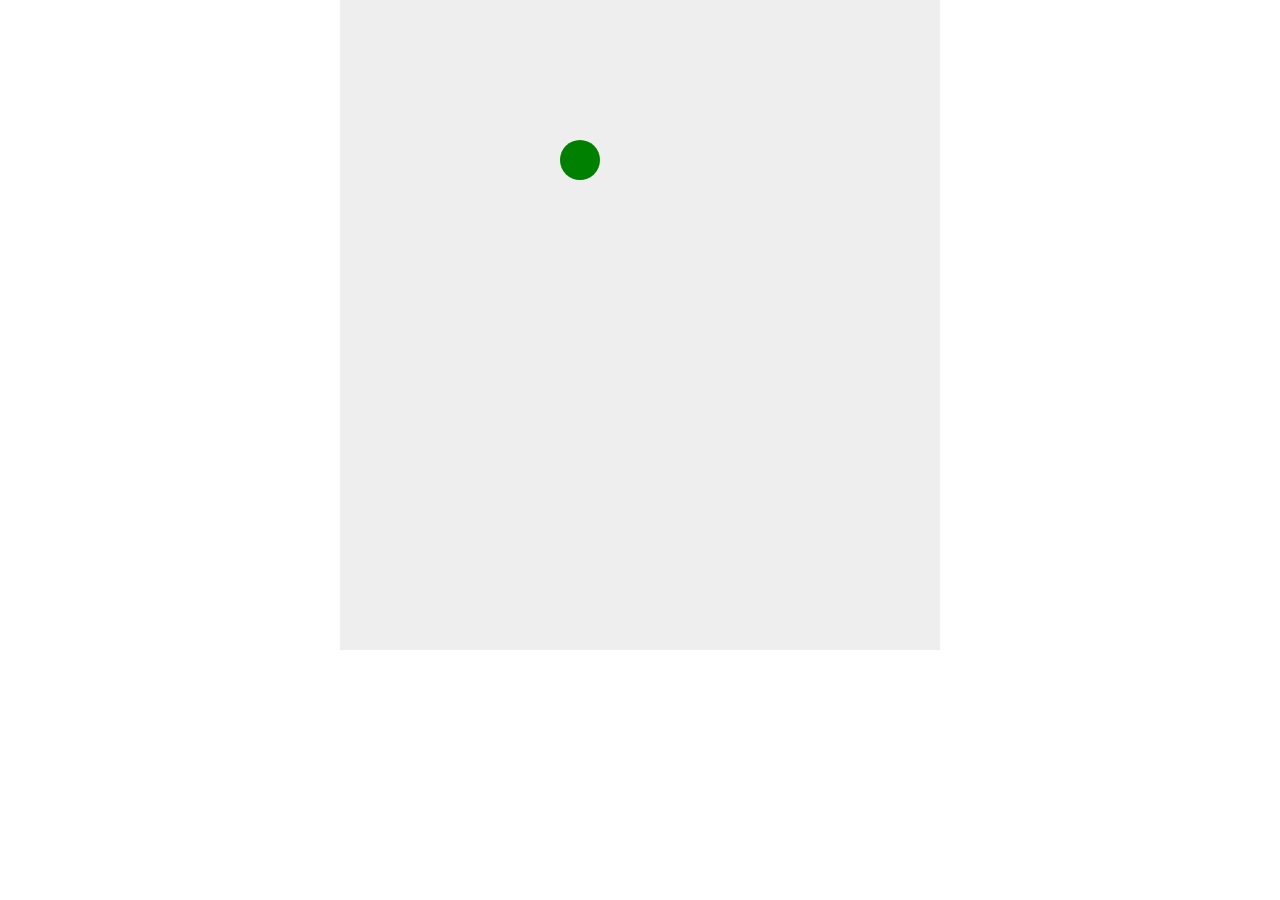
==== canvas.html @ 6564a07e "barebones canvas" ====
<!DOCTYPE html>
<html>
<head>
    <meta charset="utf-8" />
    <title>Gamedev Canvas</title>
    <style>
        * { padding: 0; margin: 0; }
        canvas { background: #eee; display: block; margin: 0 auto; }
    </style>
</head>
<body>

<canvas id="myCanvas" width="600" height="650"></canvas>

<script>
    var canvas = document.getElementById("myCanvas");
    var ctx = canvas.getContext("2d");


    ctx.beginPath();
    ctx.arc(240, 160, 20, 0, Math.PI*2, false);
    ctx.fillStyle = "green";
    ctx.fill();
    ctx.closePath();

</script>

</body>
</html>
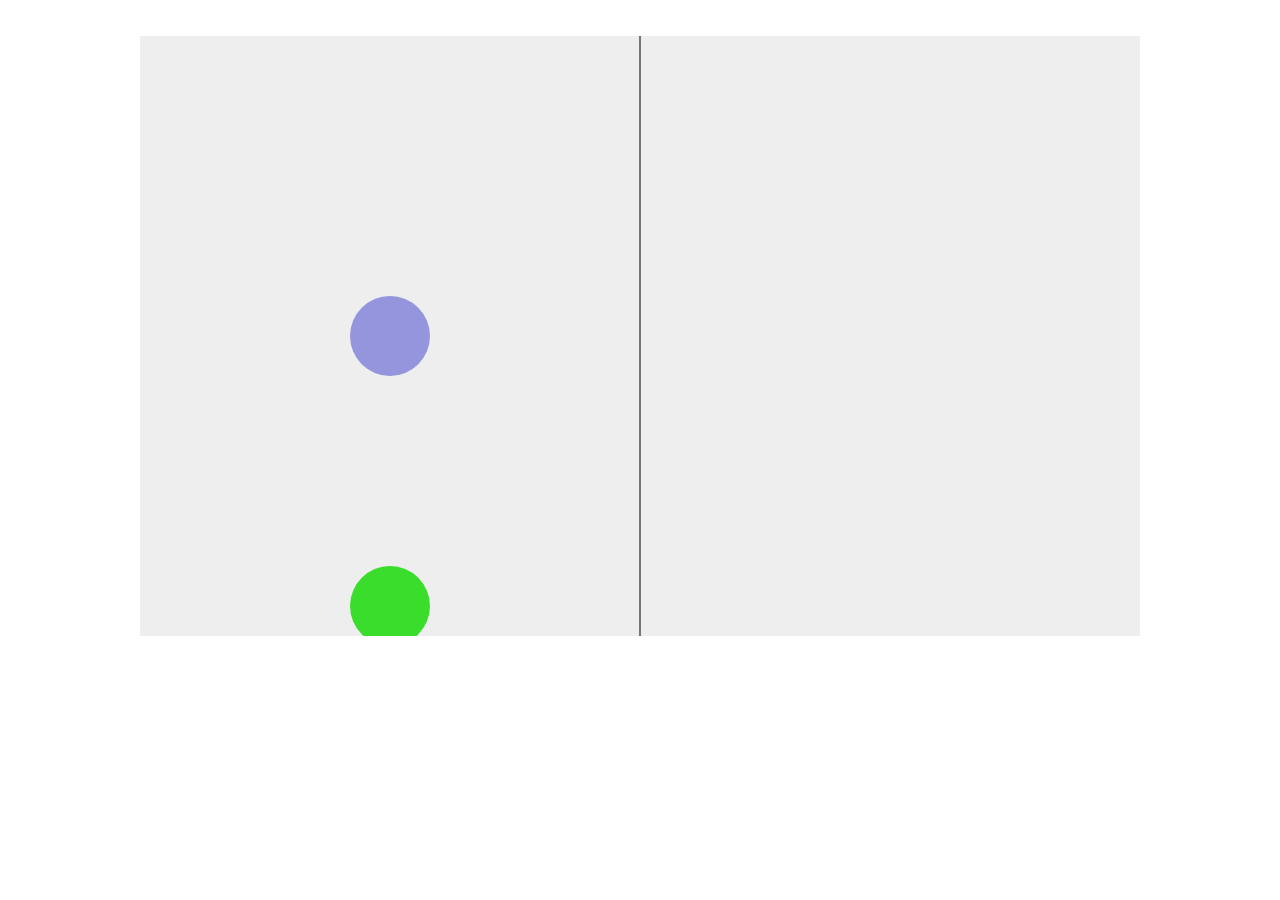
==== commit bfc540fe: "player 1 movement completed!" ====
--- a/canvas.html
+++ b/canvas.html
@@ -9,21 +9,283 @@
     </style>
 </head>
 <body>
-
-<canvas id="myCanvas" width="600" height="650"></canvas>
+<br>
+<br>
+<canvas id="myCanvas" width="1000" height="600"></canvas>
 
 <script>
     var canvas = document.getElementById("myCanvas");
     var ctx = canvas.getContext("2d");
 
-
-    ctx.beginPath();
-    ctx.arc(240, 160, 20, 0, Math.PI*2, false);
-    ctx.fillStyle = "green";
-    ctx.fill();
-    ctx.closePath();
-
+    var x = canvas.width/2;
+    var y = canvas.height-30;
+    var dx = -1;
+    var dy = -1;
+    var ballRadius = 10;
+
+    //// PLAYER 1 VARIABLES/////////////
+    var x1 = canvas.width/4;
+    var y1 = canvas.height/2;
+    var dx1 = 0;
+    var dy1 = 0;
+    var player1radius = 40; //size of player 1
+    var upPressed1 = false;
+    var downPressed1 = false;
+    var leftPressed1 = false;
+    var rightPressed1 = false;
+    var player1moveSpeedVertical = 0;
+    var player1moveSpeedHorizontal = 0;
+    var player1charge = 0;
+    ////////////////////////////////////
+
+    //// PLAYER 2 VARIABLES ////////////
+    var x2 = canvas.width/4;
+    var y2 = canvas.height-30;
+    var dx2 = -1;
+    var dy2 = -1;
+    var player2radius = 40; //size of player 2
+    var upPressed2 = false;
+    var downPressed2 = false;
+    var leftPressed2 = false;
+    var rightPressed2 = false;
+    var player2moveSpeedVertical = 0;
+    var player2moveSpeedHorizontal = 0;
+    ////////////////////////////////////
+
+    /**
+     * Draws the Line separating each half of the playing area
+     */
+    function drawMiddleLine() {
+        ctx.beginPath();
+        ctx.moveTo(canvas.width/2,0);
+        ctx.lineTo(canvas.width/2,canvas.height);
+        ctx.stroke();
+    }
+
+
+    /**
+     * Draws player 1 to the canvas
+     */
+    function drawPlayer1() {
+        ctx.beginPath();
+        ctx.arc(x1, y1, player1radius, 0, Math.PI*2);
+        ctx.fillStyle = "#9495DD";
+        ctx.fill();
+        ctx.closePath();
+    }
+
+    /**
+     * Draws player 2 to the canvas
+     */
+    function drawPlayer2() {
+        ctx.beginPath();
+        ctx.arc(x2, y2, player2radius, 0, Math.PI*2);
+        ctx.fillStyle = "#3add2b";
+        ctx.fill();
+        ctx.closePath();
+    }
+
+    //delete this eventually. reference right now
+    function drawBall() {
+        ctx.beginPath();
+        ctx.arc(x, y, ballRadius, 0, Math.PI*2);
+        ctx.fillStyle = "#0095DD";
+        ctx.fill();
+        ctx.closePath();
+    }
+
+    //delete this eventually. reference for right now
+    function drawPaddle() {
+        ctx.beginPath();
+        ctx.rect(paddleX, canvas.height-paddleHeight, paddleWidth, paddleHeight);
+        ctx.fillStyle = "#0095DD";
+        ctx.fill();
+        ctx.closePath();
+    }
+
+
+    /**
+     * Clears the canvas then redraws the game state
+     */
+    function draw() {
+        ctx.clearRect(0, 0, canvas.width, canvas.height); //clears canvas for a complete redraw
+        drawMiddleLine();
+        drawPlayer1();
+        drawPlayer2();
+        x1 += dx1;
+        y1 += dy1;
+
+
+
+        //player 1 collisions
+        if(x1 + dx1 > canvas.width/2 - player1radius || x1 + dx1 < player1radius) {
+            dx1 = -dx1;
+        }
+        if(y1 + dy1 > canvas.height - player1radius || y1 + dy1 < player1radius) {
+            dy1 = -dy1;
+        }
+
+
+
+
+        //Sets player 1 charge up or down. TODO: THIS WILL HANDLE SHOOTING POWER?
+        if(upPressed1) {
+            if (player1charge < 40) {
+                player1charge += 1;
+            }
+        }
+        else if(downPressed1) {
+            if (player1charge < 40) {
+                player1charge += 1;
+            }
+        }
+        //Moves Player 1 LEFT or RIGHT
+        if(leftPressed1) {
+            if (player1charge < 40) {
+                player1charge += 1;
+            }
+        }
+        else if(rightPressed1) {
+            if (player1charge < 40) {
+                player1charge += 1;
+            }
+        }
+
+        //Moves Player 2 UP or DOWN
+        if(upPressed2) {
+            y2 -= 1;
+        }
+        else if(downPressed2) {
+            y2 += 1;
+        }
+        //Moves Player 2 LEFT or RIGHT
+        if(leftPressed2) {
+            x2 -= 1;
+        }
+        else if(rightPressed2) {
+            x2 += 1;
+        }
+
+    }
+
+    //even listeners for key inputs
+    document.addEventListener("keydown", keyDownHandler, false);
+    document.addEventListener("keyup", keyUpHandler, false);
+
+    //Key press listener
+    function keyDownHandler(e) {
+        // key => W  --- PLAYER 1
+        if(e.keyCode == 87) {
+            upPressed1 = true;
+            console.log("W Pressed");
+        }
+        // key => S  --- PLAYER 1
+        else if(e.keyCode == 83) {
+            downPressed1 = true;
+            console.log("S Pressed");
+        }
+        // key => A  --- PLAYER 1
+        else if(e.keyCode == 65) {
+            leftPressed1 = true;
+            console.log("A Pressed");
+        }
+        // key => D  --- PLAYER 1
+        else if(e.keyCode == 68) {
+            rightPressed1 = true;
+            console.log("D Pressed");
+        }
+        // key => Up Arrow  --- PLAYER 2
+        if(e.keyCode == 38) {
+            upPressed2 = true;
+            console.log("Up Arrow Pressed");
+        }
+        // key => Down Arrow  --- PLAYER 2
+        else if(e.keyCode == 40) {
+            downPressed2 = true;
+            console.log("Down Arrow Pressed");
+        }
+        // key => Left Arrow  --- PLAYER 2
+        else if(e.keyCode == 37) {
+            leftPressed2 = true;
+            console.log("Left Arrow Pressed");
+        }
+        // key => Right Arrow  --- PLAYER 2
+        else if(e.keyCode == 39) {
+            rightPressed2 = true;
+            console.log("Right Arrow Pressed");
+        }
+    }
+
+    //Key release listener
+    function keyUpHandler(e) {
+        // key => W  --- PLAYER 1
+        if(e.keyCode == 87) {
+            upPressed1 = false;
+            player1moveSpeedVertical = player1charge / 10;
+            console.log("Player 1 charge: " + player1charge);
+            console.log("player 1 move sp Vertical: " + player1moveSpeedVertical);
+            if (dy1 < 3) {
+                dy1 = dy1 + player1moveSpeedVertical;
+            }
+            player1charge = 0;
+        }
+        // key => S  --- PLAYER 1
+        else if(e.keyCode == 83) {
+            downPressed1 = false;
+            player1moveSpeedVertical = player1charge / 10;
+            console.log("Player 1 charge: " + player1charge);
+            console.log("player 1 move speed: " + player1moveSpeedVertical);
+            if (dy1 < 3) {
+                dy1 = dy1 - player1moveSpeedVertical;
+            }
+            player1charge = 0;
+        }
+        // key => A  --- PLAYER 1
+        else if(e.keyCode == 65) {
+            leftPressed1 = false;
+            player1moveSpeedHorizontal = player1charge / 10;
+            console.log("Player 1 charge: " + player1charge);
+            console.log("player 1 move sp Horizontal: " + player1moveSpeedHorizontal);
+            if (dx1 < 3) {
+                dx1 = dx1 + player1moveSpeedHorizontal;
+            }
+            player1charge = 0;
+        }
+        // key => D  --- PLAYER 1
+        else if(e.keyCode == 68) {
+            rightPressed1 = false;
+            player1moveSpeedHorizontal = player1charge / 10;
+            console.log("Player 1 charge: " + player1charge);
+            console.log("player 1 move sp Horizontal: " + player1moveSpeedHorizontal);
+            if (dx1 < 3) {
+                dx1 = dx1 - player1moveSpeedHorizontal;
+            }
+            player1charge = 0;
+        }
+        // key => Up Arrow  --- PLAYER 2
+        if(e.keyCode == 38) {
+            upPressed2 = false;
+        }
+        // key => Down Arrow  --- PLAYER 2
+        else if(e.keyCode == 40) {
+            downPressed2 = false;
+        }
+        // key => Left Arrow  --- PLAYER 2
+        else if(e.keyCode == 37) {
+            leftPressed2 = false;
+        }
+        // key => Right Arrow  --- PLAYER 2
+        else if(e.keyCode == 39) {
+            rightPressed2 = false;
+        }
+
+
+    }
+
+    setInterval(draw, 20); //call the draw() function every 1 ms
 </script>
+
+
 
 </body>
 </html>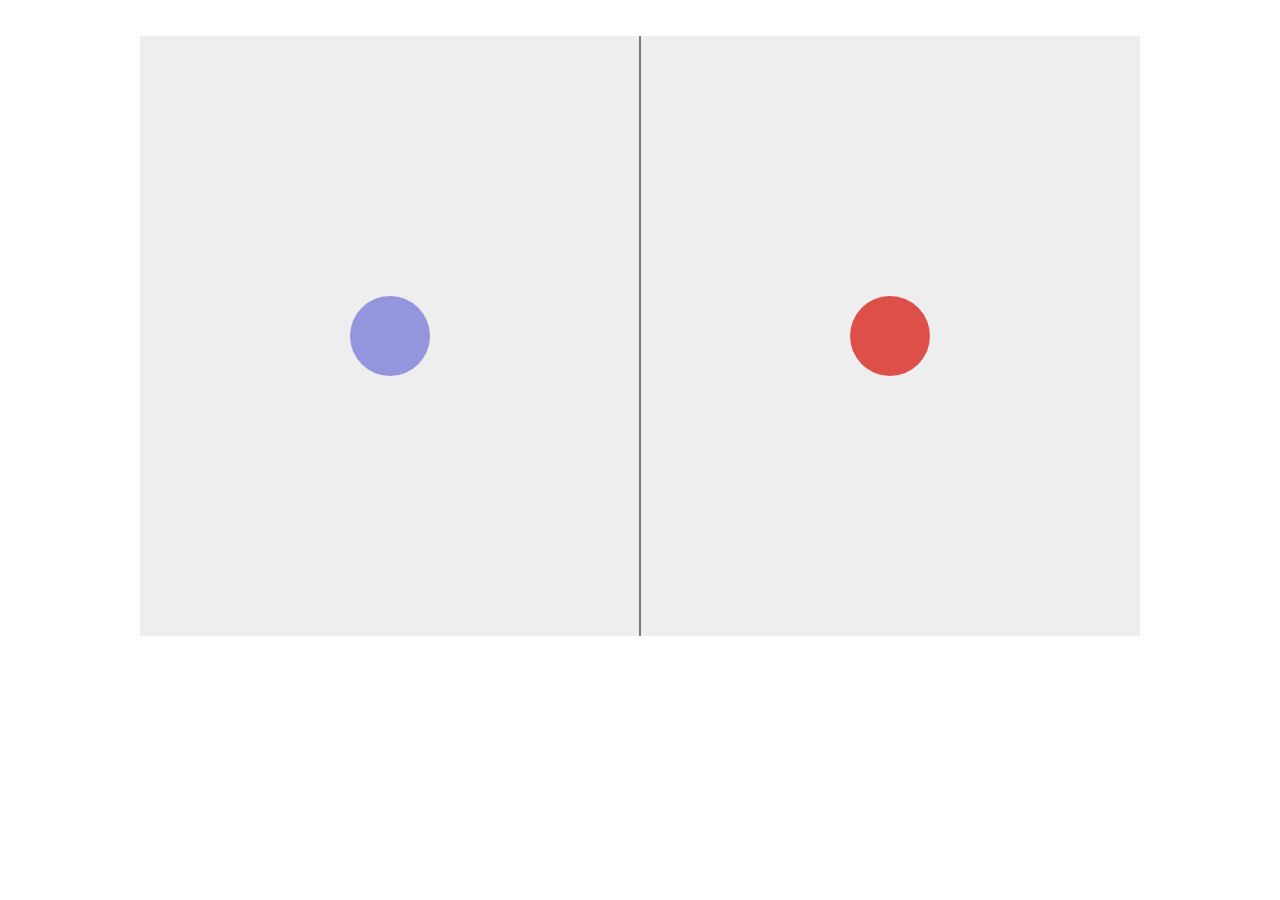
==== commit 1fd4d09d: "players now shrink when they shoot depending on how much they charge up. players also now grow over " ====
--- a/canvas.html
+++ b/canvas.html
@@ -17,11 +17,7 @@
     var canvas = document.getElementById("myCanvas");
     var ctx = canvas.getContext("2d");
 
-    var x = canvas.width/2;
-    var y = canvas.height-30;
-    var dx = -1;
-    var dy = -1;
-    var ballRadius = 10;
+    var waves = [];
 
     //// PLAYER 1 VARIABLES/////////////
     var x1 = canvas.width/4;
@@ -39,10 +35,10 @@
     ////////////////////////////////////
 
     //// PLAYER 2 VARIABLES ////////////
-    var x2 = canvas.width/4;
-    var y2 = canvas.height-30;
-    var dx2 = -1;
-    var dy2 = -1;
+    var x2 = canvas.width * 0.75;
+    var y2 = canvas.height/2;
+    var dx2 = 0;
+    var dy2 = 0;
     var player2radius = 40; //size of player 2
     var upPressed2 = false;
     var downPressed2 = false;
@@ -50,6 +46,7 @@
     var rightPressed2 = false;
     var player2moveSpeedVertical = 0;
     var player2moveSpeedHorizontal = 0;
+    var player2charge = 0;
     ////////////////////////////////////
 
     /**
@@ -80,42 +77,103 @@
     function drawPlayer2() {
         ctx.beginPath();
         ctx.arc(x2, y2, player2radius, 0, Math.PI*2);
-        ctx.fillStyle = "#3add2b";
+        ctx.fillStyle = "#dd504a";
         ctx.fill();
         ctx.closePath();
     }
 
-    //delete this eventually. reference right now
-    function drawBall() {
-        ctx.beginPath();
-        ctx.arc(x, y, ballRadius, 0, Math.PI*2);
-        ctx.fillStyle = "#0095DD";
-        ctx.fill();
-        ctx.closePath();
-    }
-
-    //delete this eventually. reference for right now
-    function drawPaddle() {
-        ctx.beginPath();
-        ctx.rect(paddleX, canvas.height-paddleHeight, paddleWidth, paddleHeight);
-        ctx.fillStyle = "#0095DD";
-        ctx.fill();
-        ctx.closePath();
-    }
-
+    /**
+     * Pass in two circles with x, y, and radius values.
+     * Determine if the two circles are colliding and return true if they are.
+     */
+    function circlesColliding(c1,c2){
+        var dx=c2.x-c1.x;
+        var dy=c2.y-c1.y;
+        var rSum=c1.r+c2.r;
+        return(dx*dx+dy*dy<=rSum*rSum);
+    }
+
+    /**
+     * Starts by looping through each wave in the wave array.
+     * sets variables for each player and the current wave.
+     * Determines if the wave has hit either play, and if it finds that it has collided with
+     * a player, remove that wave from the array and damage the player (lower their radius.)
+     * If it finds no players have been hit, then iterate through the waves again and check
+     * if the current wave is colliding with any OTHER waves.
+     * If it determines that the wave has collided with another wave, AND that it is not
+     * checking against iself, remove both waves from the waves array.
+     */
+    function playerCollisionDetection() {
+        for (c = 0; c < waves.length; c++) {
+            var player1= { x:x1, y:y1, r:player1radius };
+            var player2= { x:x2, y:y2, r:player2radius };
+            var wave = { x:waves[c].x, y:waves[c].y, r:waves[c].power };
+            if(circlesColliding(player1, wave) && waves[c].player == 2){
+                console.log("PLAYER 1 HIT!");
+                player1radius -= 5;
+                waves.splice(c, 1); //remove the wave from the array
+            }
+            if(circlesColliding(player2, wave) && waves[c].player == 1){
+                console.log("PLAYER 2 HIT!");
+                player2radius -= 5;
+                waves.splice(c, 1); //remove the wave from the array
+            }
+            for (k = 0; k < waves.length; k++) {
+                var otherWave = { x:waves[k].x, y:waves[k].y, r:waves[k].power };
+                if(circlesColliding(wave, otherWave)){
+                    if(waves[c] == waves[k]){
+                        //do nothing
+                    } else {
+                        //detected 2 waves collided. remove both waves from the waves array.
+                        console.log("Waves Collided!");
+                        var wavesToRemove = [c, k];
+                        wavesToRemove.sort();
+                        for (var i = wavesToRemove.length - 1; i >= 0; i--){
+                            waves.splice(wavesToRemove[i], 1);
+                        }
+                    }
+                }
+            }
+        }
+    }
+
+    /**
+     * Determines if a player's radius is less than 5. If player's radius is less than 5
+     * end the game and determine the other player as the winner!
+     */
+    function gameOver() {
+        if (player1radius < 5) {
+            clearInterval(gamePlay);
+            ctx.beginPath();
+            ctx.font = "16px Arial";
+            ctx.fillText("PLAYER 2 WINS!",(canvas.width/2),canvas.height/2);
+            //todo: fix this
+            ctx.closePath();
+            console.log("GAME OVER. Player 2 WINS");
+
+        }
+        if (player2radius < 5) {
+            clearInterval(gamePlay);
+            ctx.font = "16px Arial";
+            ctx.fillText("PLAYER 1 WINS!",(canvas.width/2),canvas.height/2);
+            console.log("GAME OVER. Player 1 WINS");
+        }
+    }
 
     /**
      * Clears the canvas then redraws the game state
      */
     function draw() {
+        gameOver();
         ctx.clearRect(0, 0, canvas.width, canvas.height); //clears canvas for a complete redraw
         drawMiddleLine();
         drawPlayer1();
         drawPlayer2();
+        playerCollisionDetection();
         x1 += dx1;
         y1 += dy1;
-
-
+        x2 += dx2;
+        y2 += dy2;
 
         //player 1 collisions
         if(x1 + dx1 > canvas.width/2 - player1radius || x1 + dx1 < player1radius) {
@@ -123,6 +181,57 @@
         }
         if(y1 + dy1 > canvas.height - player1radius || y1 + dy1 < player1radius) {
             dy1 = -dy1;
+        }
+
+        //player 2 collisions
+        if(x2 + dx2 < canvas.width/2 + player2radius || x2 + dx2 > canvas.width - player2radius) {
+            dx2 = -dx2;
+        }
+        if(y2 + dy2 > canvas.height - player2radius || y2 + dy2 < player2radius) {
+            dy2 = -dy2;
+        }
+
+        //DRAW THE WAVES
+        for (w = 0; w < waves.length; w++) {
+            ctx.beginPath();
+            ctx.arc(waves[w].x, waves[w].y, waves[w].power, 0, Math.PI*2);
+            if (waves[w].player == 1) {
+                ctx.fillStyle = "#1A19DD";
+            } else {
+                ctx.fillStyle = "#dd100f";
+            }
+            ctx.fill();
+            ctx.closePath();
+            waves[w].x = waves[w].x + waves[w].dx;
+            waves[w].y = waves[w].y + waves[w].dy;
+            ///////// wave collisions  with walls //////////////
+            if(waves[w].x + waves[w].dx > canvas.width- waves[w].power || waves[w].x + waves[w].dx < waves[w].power) {
+                waves[w].dx = -waves[w].dx; //reverse the dx
+                if (waves[w].power < 3) {
+                    waves.splice(w, 1); //remove the wave from the array
+                } else {
+                    waves[w].power = waves[w].power - 3;
+                    if (waves[w].player == 1) {
+                        waves[w].player = 2;
+                    } else {
+                        waves[w].player = 1;
+                    }
+                }
+            }
+            if(waves[w].y + waves[w].dy > canvas.height- waves[w].power || waves[w].y + waves[w].dy < waves[w].power) {
+                waves[w].dy = -waves[w].dy; //reverse the dy
+                if (waves[w].power < 3) {
+                    waves.splice(w, 1); //remove the wave from the array
+                } else {
+                    waves[w].power = waves[w].power - 3;
+                    if (waves[w].player == 1) {
+                        waves[w].player = 2;
+                    } else {
+                        waves[w].player = 1;
+                    }
+                }
+            }
+            ////////////////end of wave collisions with walls /////////
         }
 
 
@@ -153,19 +262,26 @@
 
         //Moves Player 2 UP or DOWN
         if(upPressed2) {
-            y2 -= 1;
+            if (player2charge < 40) {
+                player2charge += 1;
+            }
         }
         else if(downPressed2) {
-            y2 += 1;
+            if (player2charge < 40) {
+                player2charge += 1;
+            }
         }
         //Moves Player 2 LEFT or RIGHT
         if(leftPressed2) {
-            x2 -= 1;
+            if (player2charge < 40) {
+                player2charge += 1;
+            }
         }
         else if(rightPressed2) {
-            x2 += 1;
-        }
-
+            if (player2charge < 40) {
+                player2charge += 1;
+            }
+        }
     }
 
     //even listeners for key inputs
@@ -221,68 +337,215 @@
         // key => W  --- PLAYER 1
         if(e.keyCode == 87) {
             upPressed1 = false;
-            player1moveSpeedVertical = player1charge / 10;
+            player1moveSpeedVertical = player1charge / 5;
+            console.log("///////////////////////");
             console.log("Player 1 charge: " + player1charge);
             console.log("player 1 move sp Vertical: " + player1moveSpeedVertical);
-            if (dy1 < 3) {
+            if (dy1 < 0) {
+                dy1 = 0;
                 dy1 = dy1 + player1moveSpeedVertical;
-            }
+            } else {
+                dy1 = dy1 + player1moveSpeedVertical;
+            }
+            //create a wave and push it into the waves array
+            waves.push({
+                x: x1,
+                y: y1 - (player1radius*1.2) - player1charge,
+                dx: 0,
+                dy: -(player1charge/5),
+                player: 1,
+                power: player1charge / 2
+            });
+            player1radius -= player1charge/10;
             player1charge = 0;
         }
         // key => S  --- PLAYER 1
         else if(e.keyCode == 83) {
             downPressed1 = false;
-            player1moveSpeedVertical = player1charge / 10;
+            player1moveSpeedVertical = player1charge / 5;
+            console.log("///////////////////////");
             console.log("Player 1 charge: " + player1charge);
             console.log("player 1 move speed: " + player1moveSpeedVertical);
-            if (dy1 < 3) {
+            if (dy1 > 0) {
+                dy1 = 0;
                 dy1 = dy1 - player1moveSpeedVertical;
-            }
+            } else {
+                dy1 = dy1 - player1moveSpeedVertical;
+            }
+            //create a wave and push it into the waves array
+            waves.push({
+                x: x1,
+                y: y1 + (player1radius*1.2) + player1charge,
+                dx: 0,
+                dy: (player1charge/5),
+                player: 1,
+                power: player1charge / 2
+            });
+            player1radius -= player1charge/10;
             player1charge = 0;
         }
         // key => A  --- PLAYER 1
         else if(e.keyCode == 65) {
             leftPressed1 = false;
             player1moveSpeedHorizontal = player1charge / 10;
+            console.log("///////////////////////");
             console.log("Player 1 charge: " + player1charge);
             console.log("player 1 move sp Horizontal: " + player1moveSpeedHorizontal);
-            if (dx1 < 3) {
+            if (dx1 < 0) {
+                dx1 = 0;
                 dx1 = dx1 + player1moveSpeedHorizontal;
-            }
+            } else {
+                dx1 = dx1 + player1moveSpeedHorizontal;
+            }
+            //create a wave and push it into the waves array
+            waves.push({
+                x: x1 - (player1radius*1.2) - player1charge,
+                y: y1,
+                dx: -(player1charge/5),
+                dy: 0,
+                player: 1,
+                power: player1charge / 2
+            });
+            player1radius -= player1charge/10;
             player1charge = 0;
         }
         // key => D  --- PLAYER 1
         else if(e.keyCode == 68) {
             rightPressed1 = false;
             player1moveSpeedHorizontal = player1charge / 10;
+            console.log("///////////////////////");
             console.log("Player 1 charge: " + player1charge);
             console.log("player 1 move sp Horizontal: " + player1moveSpeedHorizontal);
-            if (dx1 < 3) {
+            if (dx1 > 0) {
+                dx1 = 0;
                 dx1 = dx1 - player1moveSpeedHorizontal;
-            }
+            } else {
+                dx1 = dx1 - player1moveSpeedHorizontal;
+            }
+            //create a wave and push it into the waves array
+            waves.push({
+                x: x1 + (player1radius*1.2) + player1charge,
+                y: y1,
+                dx: (player1charge/5),
+                dy: 0,
+                player: 1,
+                power: player1charge / 2
+            });
+            player1radius -= player1charge/10;
             player1charge = 0;
         }
         // key => Up Arrow  --- PLAYER 2
         if(e.keyCode == 38) {
             upPressed2 = false;
+            player2moveSpeedVertical = player2charge / 10;
+            console.log("///////////////////////");
+            console.log("Player 2 charge: " + player2charge);
+            console.log("player 2 move sp Vertical: " + player2moveSpeedVertical);
+            if (dy2 < 0) {
+                dy2 = 0;
+                dy2 = dy2 + player2moveSpeedVertical;
+            } else {
+                dy2 = dy2 + player2moveSpeedVertical;
+            }
+            //create a wave and push it into the waves array
+            waves.push({
+                x: x2,
+                y: y2 - (player2radius*1.2) - player2charge,
+                dx: 0,
+                dy: -(player2charge/5),
+                player: 2,
+                power: player2charge / 2
+            });
+            player2radius -= player2charge/10;
+            player2charge = 0;
         }
         // key => Down Arrow  --- PLAYER 2
         else if(e.keyCode == 40) {
             downPressed2 = false;
+            player2moveSpeedVertical = player2charge / 10;
+            console.log("///////////////////////");
+            console.log("Player 2 charge: " + player2charge);
+            console.log("player 2 move speed: " + player2moveSpeedVertical);
+            if (dy2 > 0) {
+                dy2 = 0;
+                dy2 = dy2 - player2moveSpeedVertical;
+            } else {
+                dy2 = dy2 - player2moveSpeedVertical;
+            }
+            //create a wave and push it into the waves array
+            waves.push({
+                x: x2,
+                y: y2 + (player2radius*1.2) + player2charge,
+                dx: 0,
+                dy: (player2charge/5),
+                player: 2,
+                power: player2charge / 2
+            });
+            player2radius -= player2charge/10;
+            player2charge = 0;
         }
         // key => Left Arrow  --- PLAYER 2
         else if(e.keyCode == 37) {
             leftPressed2 = false;
+            player2moveSpeedHorizontal = player2charge / 10;
+            console.log("///////////////////////");
+            console.log("Player 2 charge: " + player2charge);
+            console.log("player 2 move sp Horizontal: " + player2moveSpeedHorizontal);
+            if (dx2 < 0) {
+                dx2 = 0;
+                dx2 = dx2 + player2moveSpeedHorizontal;
+            } else {
+                dx2 = dx2 + player2moveSpeedHorizontal;
+            }
+            //create a wave and push it into the waves array
+            waves.push({
+                x: x2 - (player2radius*1.2) - player2charge,
+                y: y2,
+                dx: -(player2charge/5),
+                dy: 0,
+                player: 2,
+                power: player2charge / 2
+            });
+            player2radius -= player2charge/10;
+            player2charge = 0;
         }
         // key => Right Arrow  --- PLAYER 2
         else if(e.keyCode == 39) {
             rightPressed2 = false;
-        }
-
-
-    }
-
-    setInterval(draw, 20); //call the draw() function every 1 ms
+            player2moveSpeedHorizontal = player2charge / 10;
+            console.log("///////////////////////");
+            console.log("Player 2 charge: " + player2charge);
+            console.log("player 2 move sp Horizontal: " + player2moveSpeedHorizontal);
+            if (dx2 > 0) {
+                dx2 = 0;
+                dx2 = dx2 - player2moveSpeedHorizontal;
+            } else {
+                dx2 = dx2 - player2moveSpeedHorizontal;
+            }
+        //create a wave and push it into the waves array
+            waves.push({
+                x: x2 + (player2radius*1.2) - player2charge,
+                y: y2,
+                dx: (player2charge/5),
+                dy: 0,
+                player: 2,
+                power: player2charge / 2
+            });
+            player2radius -= player2charge/10;
+            player2charge = 0;
+        }
+    }
+
+    function playerGrow(){
+            player1radius += 1;
+            if (player1radius > 40) {player1radius = 40;}
+            player2radius += 1;
+            if (player2radius > 40) {player2radius = 40;}
+    }
+
+
+    var gamePlay = setInterval(draw, 25); //call the draw() function every 1 ms
+    var player1grow = setInterval(playerGrow, 750);
 </script>
 
 
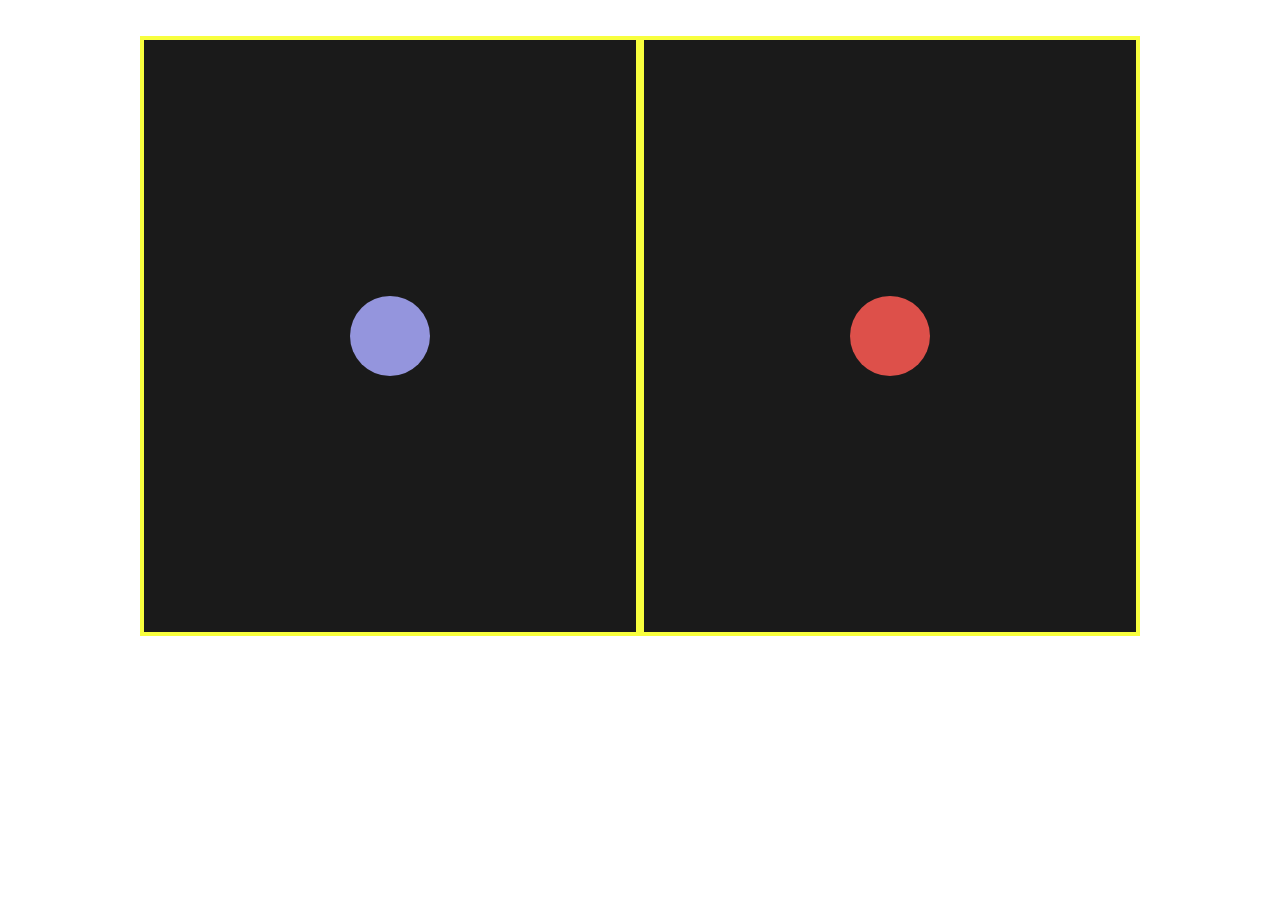
==== commit 794768c7: "Draw border around the game area added, as well as changing some colors" ====
--- a/canvas.html
+++ b/canvas.html
@@ -5,7 +5,7 @@
     <title>Gamedev Canvas</title>
     <style>
         * { padding: 0; margin: 0; }
-        canvas { background: #eee; display: block; margin: 0 auto; }
+        canvas { background: #1a1a1a; display: block; margin: 0 auto; }
     </style>
 </head>
 <body>
@@ -56,6 +56,15 @@
         ctx.beginPath();
         ctx.moveTo(canvas.width/2,0);
         ctx.lineTo(canvas.width/2,canvas.height);
+        ctx.strokeStyle = '#f8ff3e';
+        ctx.stroke();
+    }
+
+    function drawBorder() {
+        ctx.beginPath();
+        ctx.rect(0, 0, canvas.width, canvas.height);
+        ctx.lineWidth = 8;
+        ctx.strokeStyle = '#f8ff3e';
         ctx.stroke();
     }
 
@@ -71,6 +80,13 @@
         ctx.closePath();
     }
 
+    function drawPlayer1Charge() {
+        ctx.beginPath();
+        ctx.arc(x1, y1, player1radius*( ((player1charge*100)/40)/100 ), 0, Math.PI*2);
+        ctx.fillStyle = "#03ddc1";
+        ctx.fill();
+    }
+
     /**
      * Draws player 2 to the canvas
      */
@@ -80,6 +96,13 @@
         ctx.fillStyle = "#dd504a";
         ctx.fill();
         ctx.closePath();
+    }
+
+    function drawPlayer2Charge() {
+        ctx.beginPath();
+        ctx.arc(x2, y2, player2radius*( ((player2charge*100)/40)/100 ), 0, Math.PI*2);
+        ctx.fillStyle = "#dd325d";
+        ctx.fill();
     }
 
     /**
@@ -167,8 +190,11 @@
         gameOver();
         ctx.clearRect(0, 0, canvas.width, canvas.height); //clears canvas for a complete redraw
         drawMiddleLine();
+        drawBorder();
         drawPlayer1();
         drawPlayer2();
+        drawPlayer1Charge();
+        drawPlayer2Charge();
         playerCollisionDetection();
         x1 += dx1;
         y1 += dy1;
